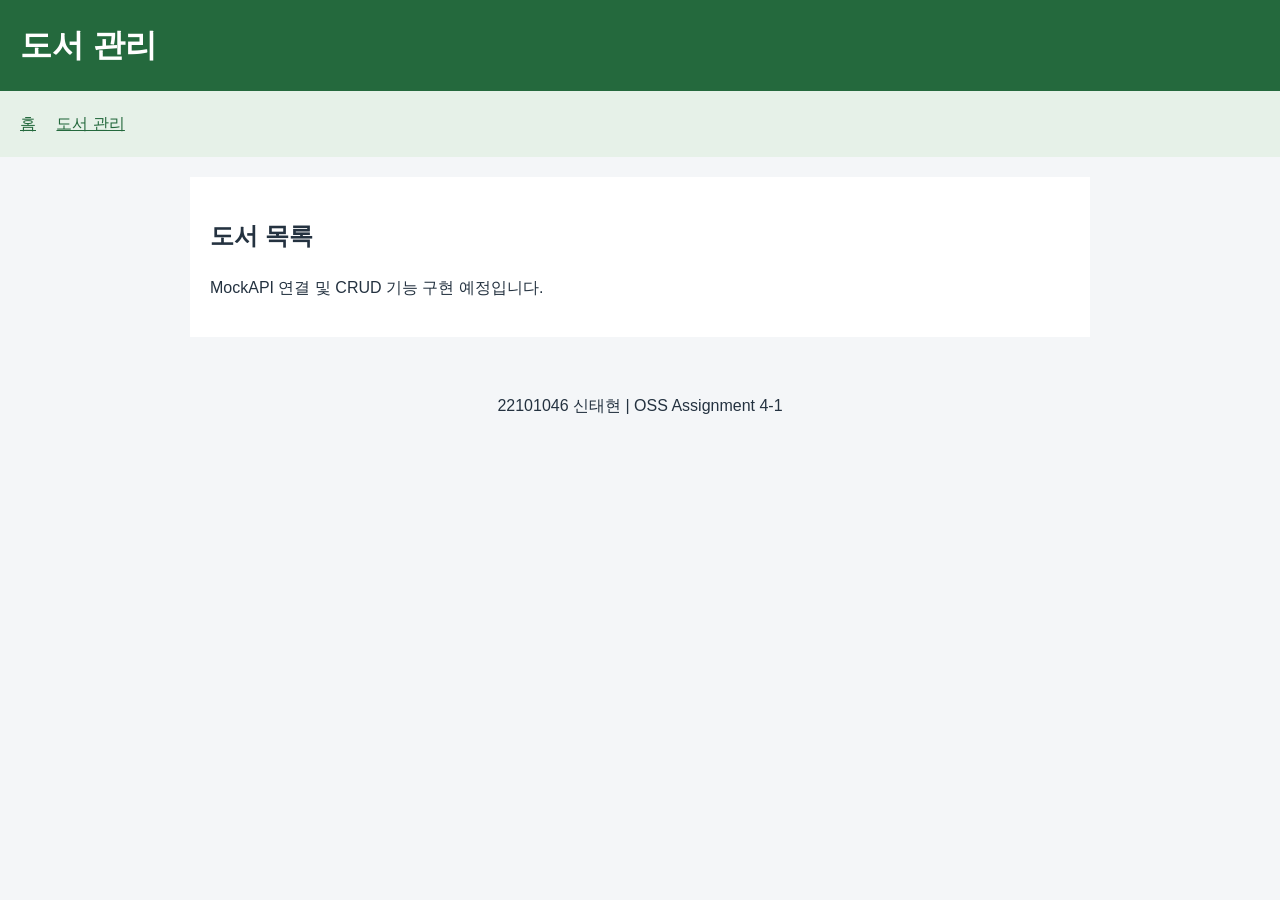
==== crud.html @ 98777ae4 "도서 관리 프로젝트 기본 파일과 페이지 연결 추가" ====
<!DOCTYPE html>
<html lang="ko">
<head>
    <meta charset="UTF-8">
    <meta name="viewport" content="width=device-width, initial-scale=1.0">
    <title>도서 관리 | 작은도서관</title>
    <link rel="stylesheet" href="style.css">
</head>
<body>
    <header><h1>도서 관리</h1></header>
    <nav>
        <a href="index.html">홈</a>
        <a href="crud.html">도서 관리</a>
    </nav>
    <main>
        <section>
            <h2>도서 목록</h2>
            <p id="message" role="status">MockAPI 연결 및 CRUD 기능 구현 예정입니다.</p>
            <div id="bookList"></div>
        </section>
    </main>
    <footer><p>22101046 신태현 | OSS Assignment 4-1</p></footer>
    <script src="script.js"></script>
</body>
</html>
---- style.css ----
* { box-sizing: border-box; }

body {
    margin: 0;
    font-family: Arial, sans-serif;
    line-height: 1.6;
    color: #243240;
    background: #f4f6f8;
}

header, nav, main, footer {
    padding: 20px;
}

header {
    color: white;
    background: #24693d;
}

header h1 { margin: 0; }
nav { background: #e6f1e8; }
nav a { margin-right: 16px; }
a { color: #24693d; }

main {
    max-width: 900px;
    margin: 20px auto;
    background: white;
}

footer { text-align: center; }
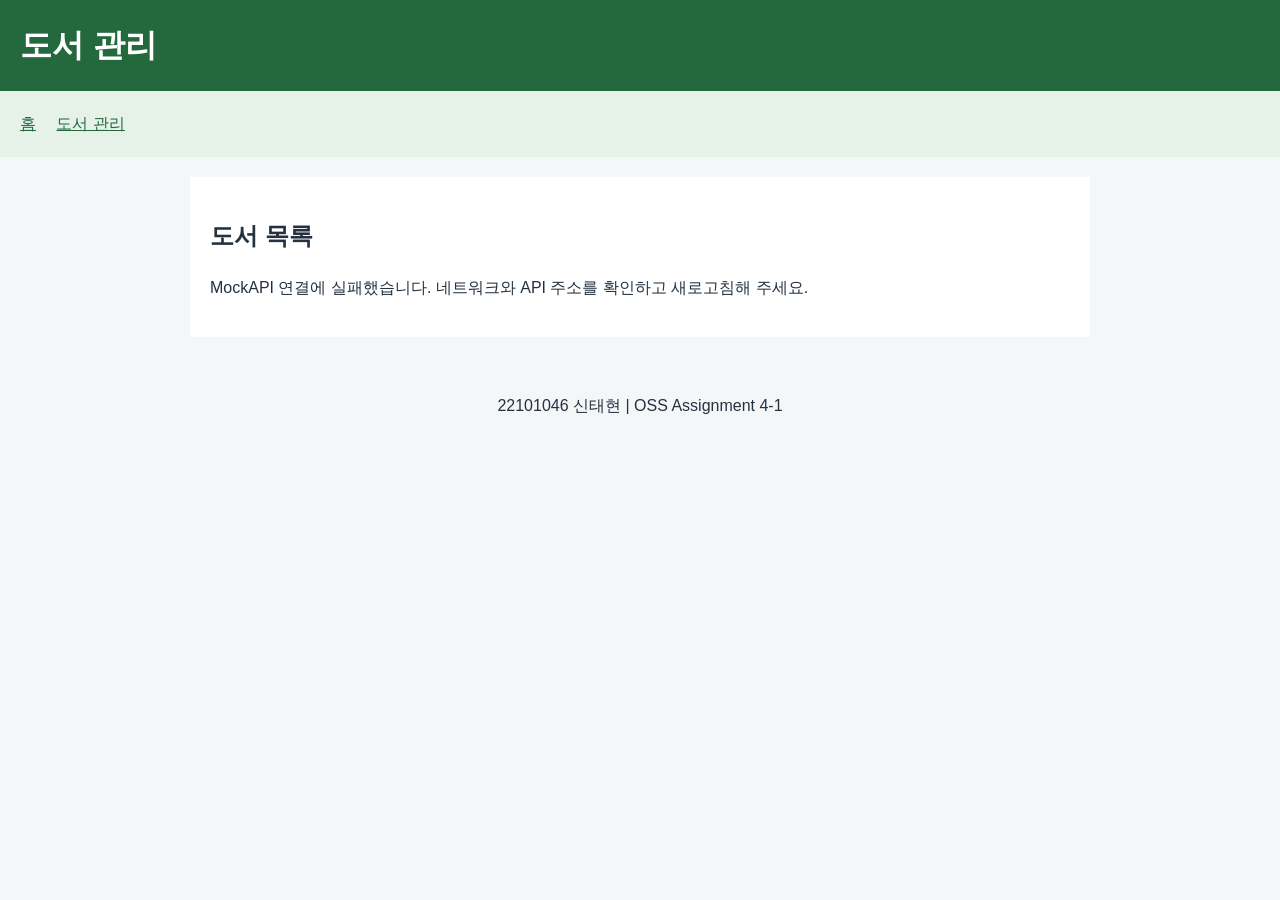
==== commit 1f9ac628: "MockAPI 연결 및 조회 상태 표시 추가" ====
--- a/crud.html
+++ b/crud.html
@@ -15,7 +15,7 @@
     <main>
         <section>
             <h2>도서 목록</h2>
-            <p id="message" role="status">MockAPI 연결 및 CRUD 기능 구현 예정입니다.</p>
+            <p id="message" role="status">MockAPI에 연결 중입니다...</p>
             <div id="bookList"></div>
         </section>
     </main>
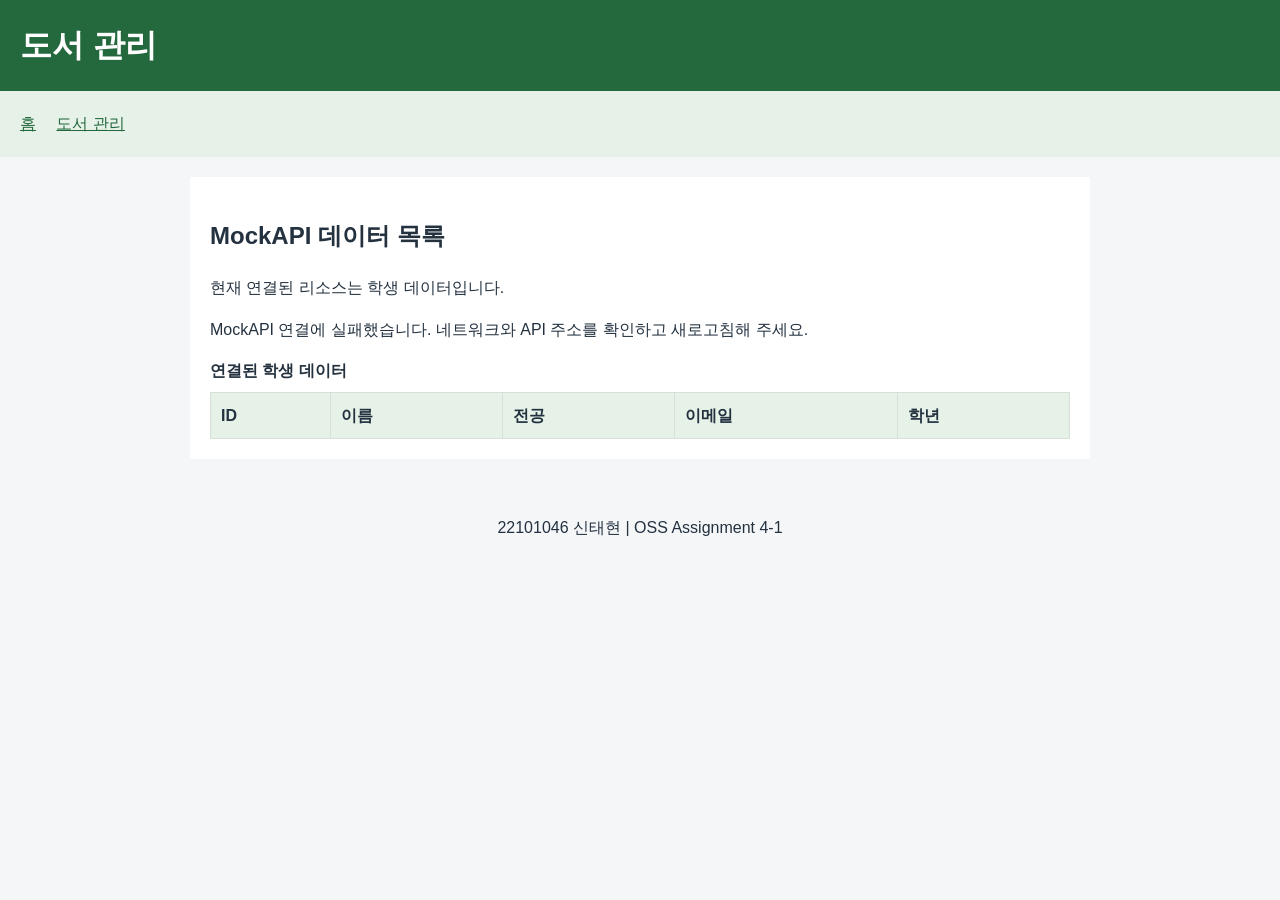
==== commit ed0519d2: "MockAPI 학생 목록을 표로 출력" ====
--- a/crud.html
+++ b/crud.html
@@ -14,9 +14,18 @@
     </nav>
     <main>
         <section>
-            <h2>도서 목록</h2>
+            <h2>MockAPI 데이터 목록</h2>
+            <p>현재 연결된 리소스는 학생 데이터입니다.</p>
             <p id="message" role="status">MockAPI에 연결 중입니다...</p>
-            <div id="bookList"></div>
+            <div class="table-scroll">
+                <table>
+                    <caption>연결된 학생 데이터</caption>
+                    <thead>
+                        <tr><th scope="col">ID</th><th scope="col">이름</th><th scope="col">전공</th><th scope="col">이메일</th><th scope="col">학년</th></tr>
+                    </thead>
+                    <tbody id="apiList"></tbody>
+                </table>
+            </div>
         </section>
     </main>
     <footer><p>22101046 신태현 | OSS Assignment 4-1</p></footer>
--- a/style.css
+++ b/style.css
@@ -29,3 +29,9 @@
 }
 
 footer { text-align: center; }
+
+.table-scroll { overflow-x: auto; }
+table { width: 100%; border-collapse: collapse; }
+caption { text-align: left; font-weight: bold; margin-bottom: 8px; }
+th, td { padding: 10px; border: 1px solid #d6dfd8; text-align: left; }
+th { background: #e6f1e8; }
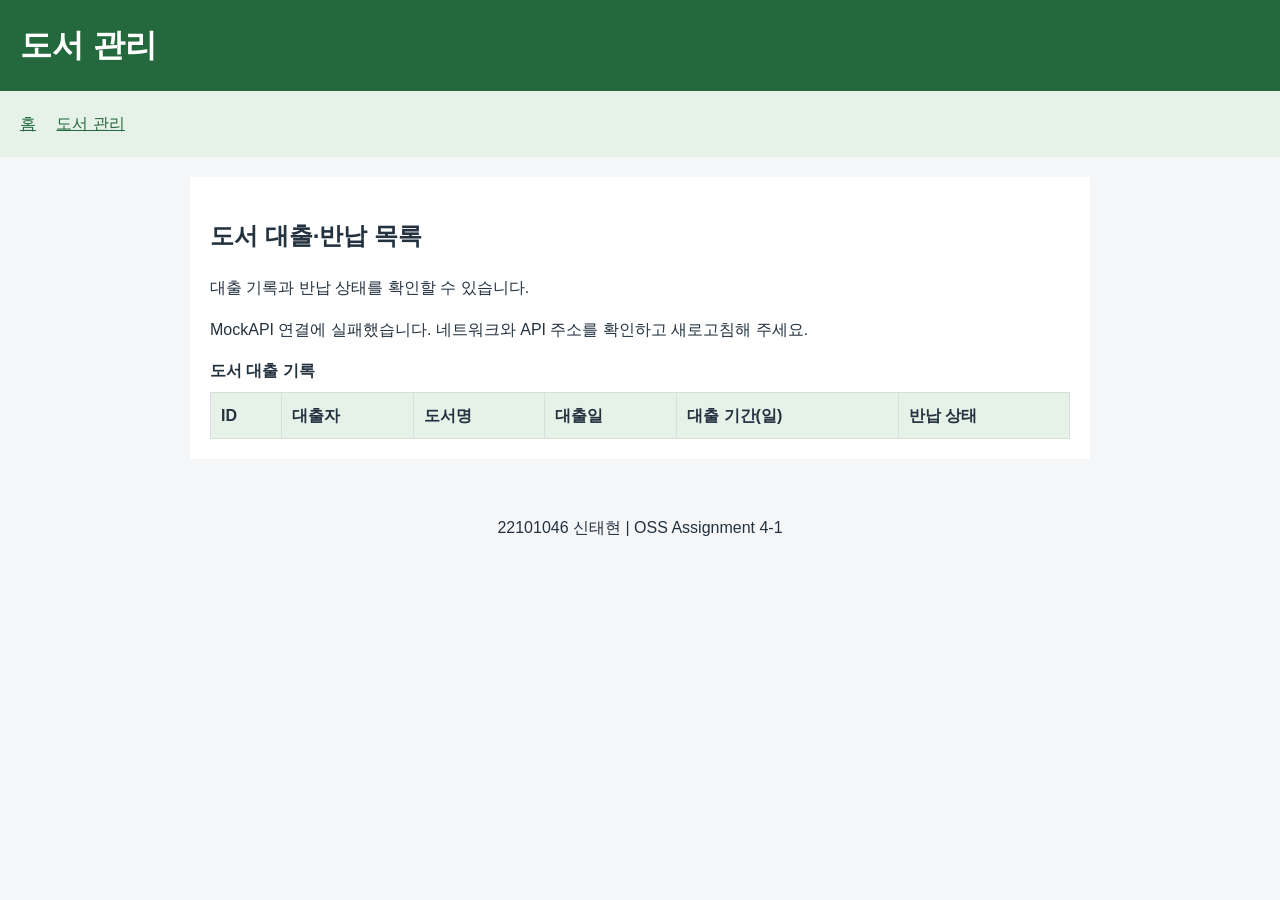
==== commit 8dc1fe96: "도서 대출 기록 스키마에 맞춰 목록 표시 변경" ====
--- a/crud.html
+++ b/crud.html
@@ -14,14 +14,14 @@
     </nav>
     <main>
         <section>
-            <h2>MockAPI 데이터 목록</h2>
-            <p>현재 연결된 리소스는 학생 데이터입니다.</p>
+            <h2>도서 대출·반납 목록</h2>
+            <p>대출 기록과 반납 상태를 확인할 수 있습니다.</p>
             <p id="message" role="status">MockAPI에 연결 중입니다...</p>
             <div class="table-scroll">
                 <table>
-                    <caption>연결된 학생 데이터</caption>
+                    <caption>도서 대출 기록</caption>
                     <thead>
-                        <tr><th scope="col">ID</th><th scope="col">이름</th><th scope="col">전공</th><th scope="col">이메일</th><th scope="col">학년</th></tr>
+                        <tr><th scope="col">ID</th><th scope="col">대출자</th><th scope="col">도서명</th><th scope="col">대출일</th><th scope="col">대출 기간(일)</th><th scope="col">반납 상태</th></tr>
                     </thead>
                     <tbody id="apiList"></tbody>
                 </table>
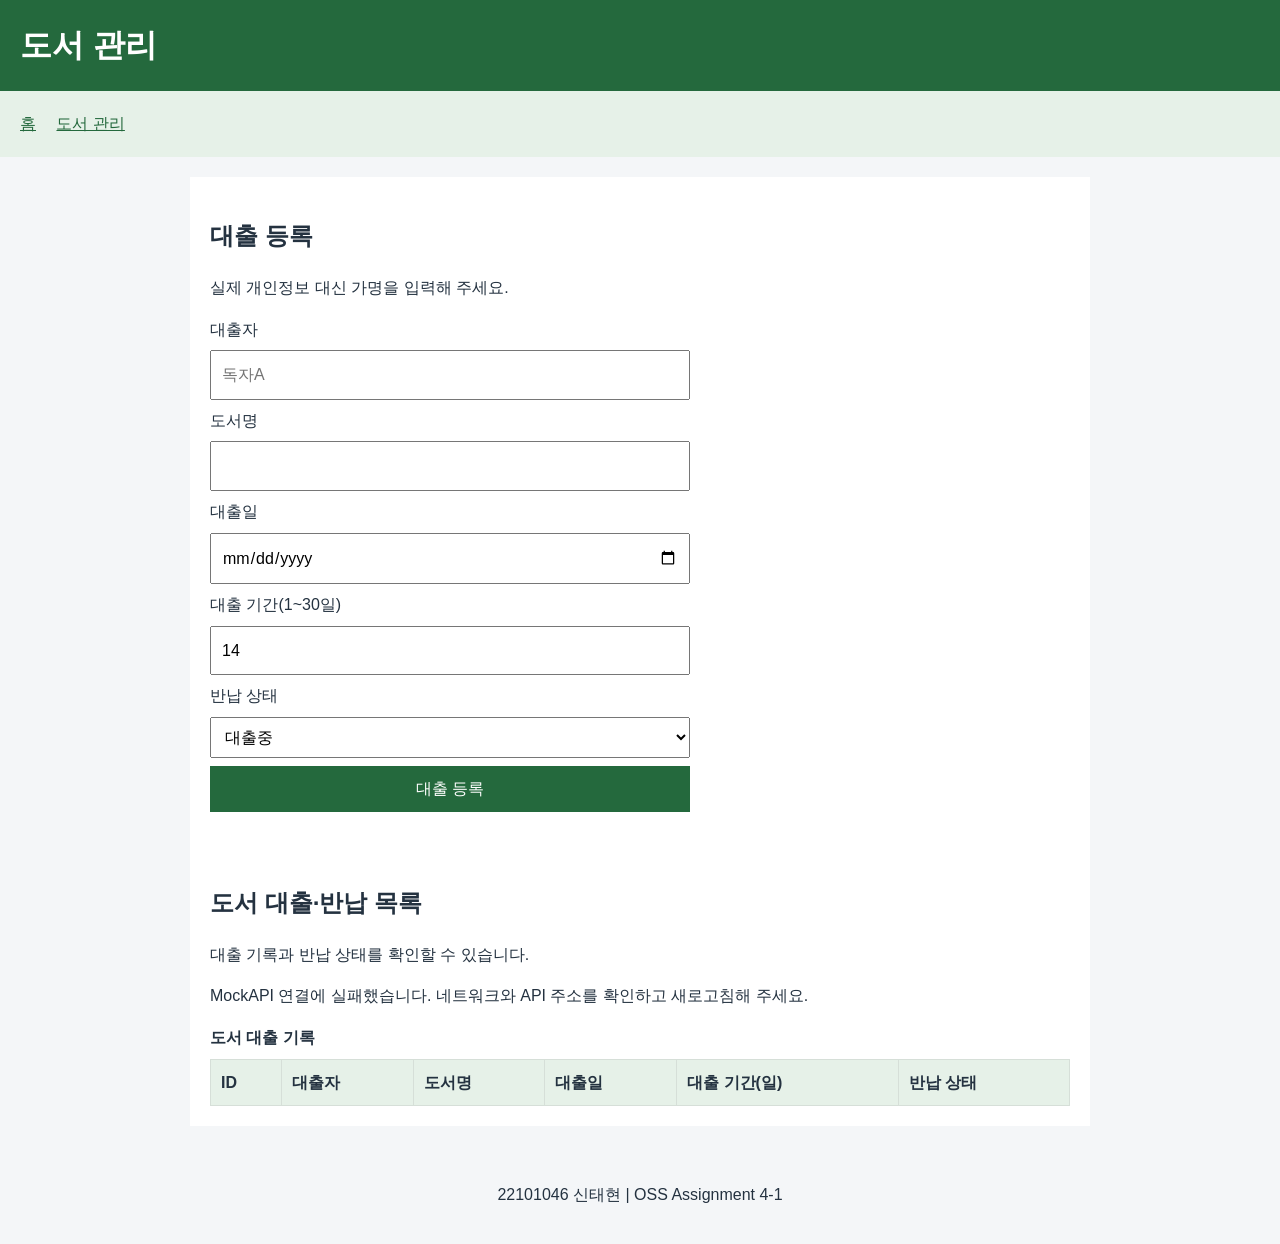
==== commit 8f93567a: "대출 등록 Form과 MockAPI POST 저장 구현" ====
--- a/crud.html
+++ b/crud.html
@@ -13,6 +13,27 @@
         <a href="crud.html">도서 관리</a>
     </nav>
     <main>
+        <section>
+            <h2>대출 등록</h2>
+            <p>실제 개인정보 대신 가명을 입력해 주세요.</p>
+            <form id="loanForm">
+                <label for="borrower">대출자</label>
+                <input id="borrower" name="borrower" type="text" required minlength="2" placeholder="독자A">
+                <label for="bookTitle">도서명</label>
+                <input id="bookTitle" name="bookTitle" type="text" required minlength="2">
+                <label for="borrowedAt">대출일</label>
+                <input id="borrowedAt" name="borrowedAt" type="date" required>
+                <label for="loanDays">대출 기간(1~30일)</label>
+                <input id="loanDays" name="loanDays" type="number" min="1" max="30" step="1" value="14" required>
+                <label for="status">반납 상태</label>
+                <select id="status" name="status">
+                    <option value="대출중">대출중</option>
+                    <option value="반납완료">반납완료</option>
+                </select>
+                <button id="submitLoan" type="submit">대출 등록</button>
+                <p id="formMessage" role="status"></p>
+            </form>
+        </section>
         <section>
             <h2>도서 대출·반납 목록</h2>
             <p>대출 기록과 반납 상태를 확인할 수 있습니다.</p>
--- a/style.css
+++ b/style.css
@@ -35,3 +35,8 @@
 caption { text-align: left; font-weight: bold; margin-bottom: 8px; }
 th, td { padding: 10px; border: 1px solid #d6dfd8; text-align: left; }
 th { background: #e6f1e8; }
+
+form { display: grid; gap: 8px; max-width: 480px; margin-bottom: 32px; }
+input, select, button { padding: 10px; font: inherit; }
+button { background: #24693d; color: white; border: 0; cursor: pointer; }
+button:disabled { opacity: 0.6; cursor: wait; }
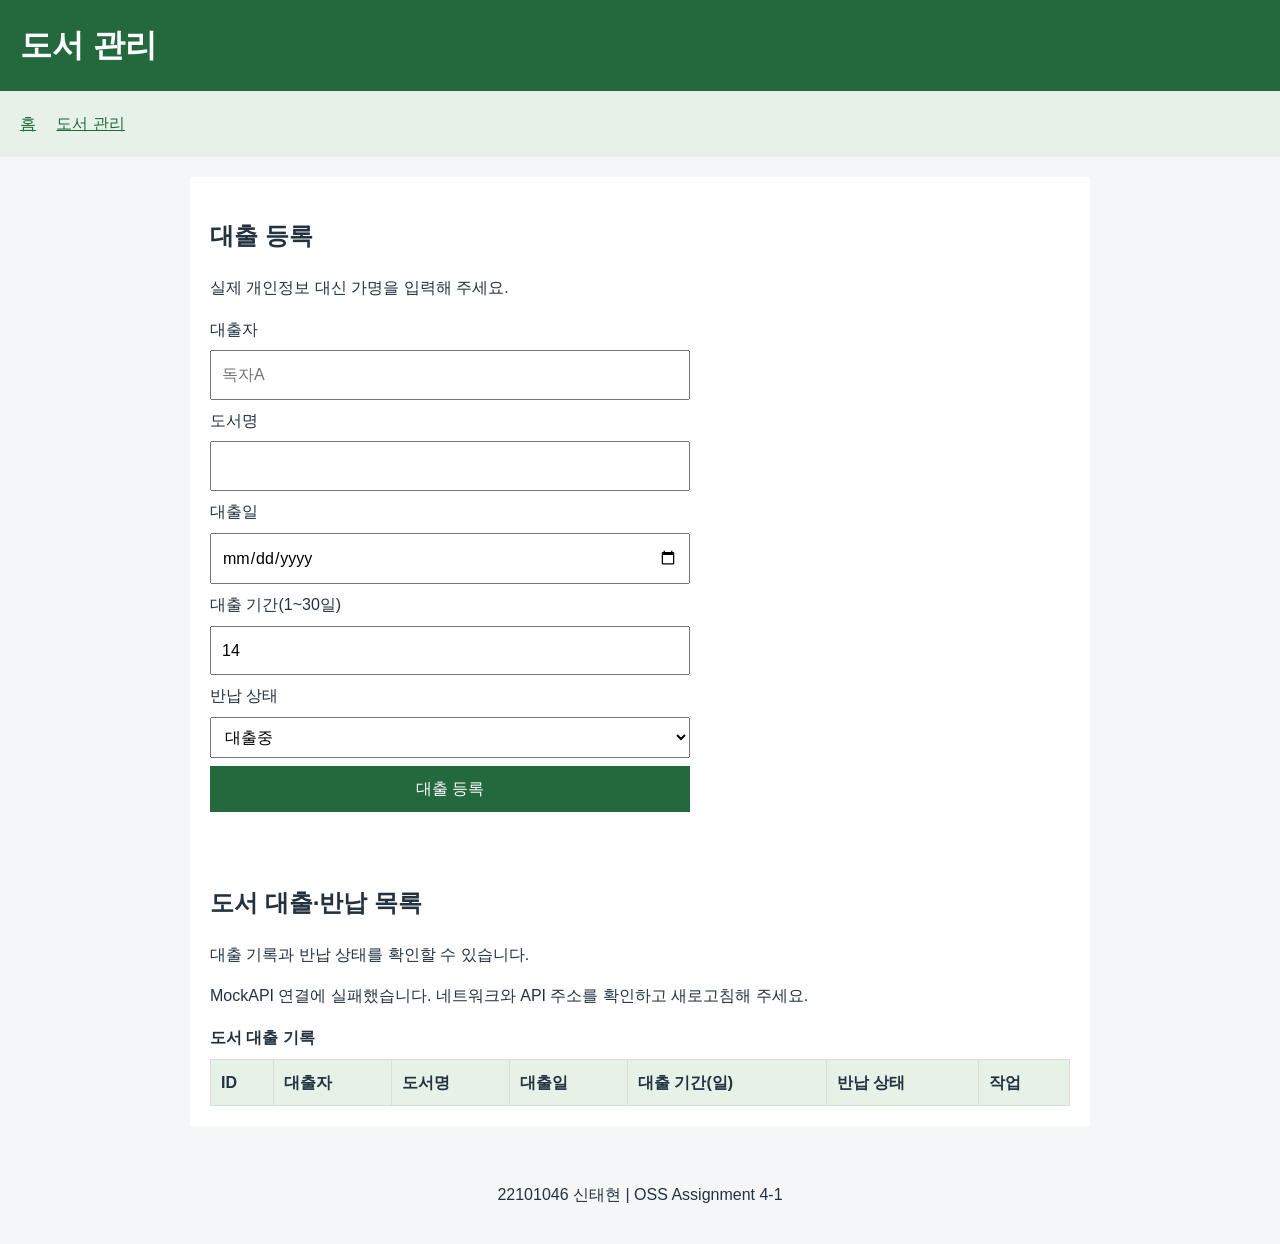
==== commit c778dc1b: "대출 기록 수정 기능 구현 및 기능별 주석 추가" ====
--- a/crud.html
+++ b/crud.html
@@ -14,7 +14,7 @@
     </nav>
     <main>
         <section>
-            <h2>대출 등록</h2>
+            <h2 id="formTitle">대출 등록</h2>
             <p>실제 개인정보 대신 가명을 입력해 주세요.</p>
             <form id="loanForm">
                 <label for="borrower">대출자</label>
@@ -31,6 +31,7 @@
                     <option value="반납완료">반납완료</option>
                 </select>
                 <button id="submitLoan" type="submit">대출 등록</button>
+                <button id="cancelEdit" type="button" hidden>수정 취소</button>
                 <p id="formMessage" role="status"></p>
             </form>
         </section>
@@ -42,7 +43,7 @@
                 <table>
                     <caption>도서 대출 기록</caption>
                     <thead>
-                        <tr><th scope="col">ID</th><th scope="col">대출자</th><th scope="col">도서명</th><th scope="col">대출일</th><th scope="col">대출 기간(일)</th><th scope="col">반납 상태</th></tr>
+                        <tr><th scope="col">ID</th><th scope="col">대출자</th><th scope="col">도서명</th><th scope="col">대출일</th><th scope="col">대출 기간(일)</th><th scope="col">반납 상태</th><th scope="col">작업</th></tr>
                     </thead>
                     <tbody id="apiList"></tbody>
                 </table>
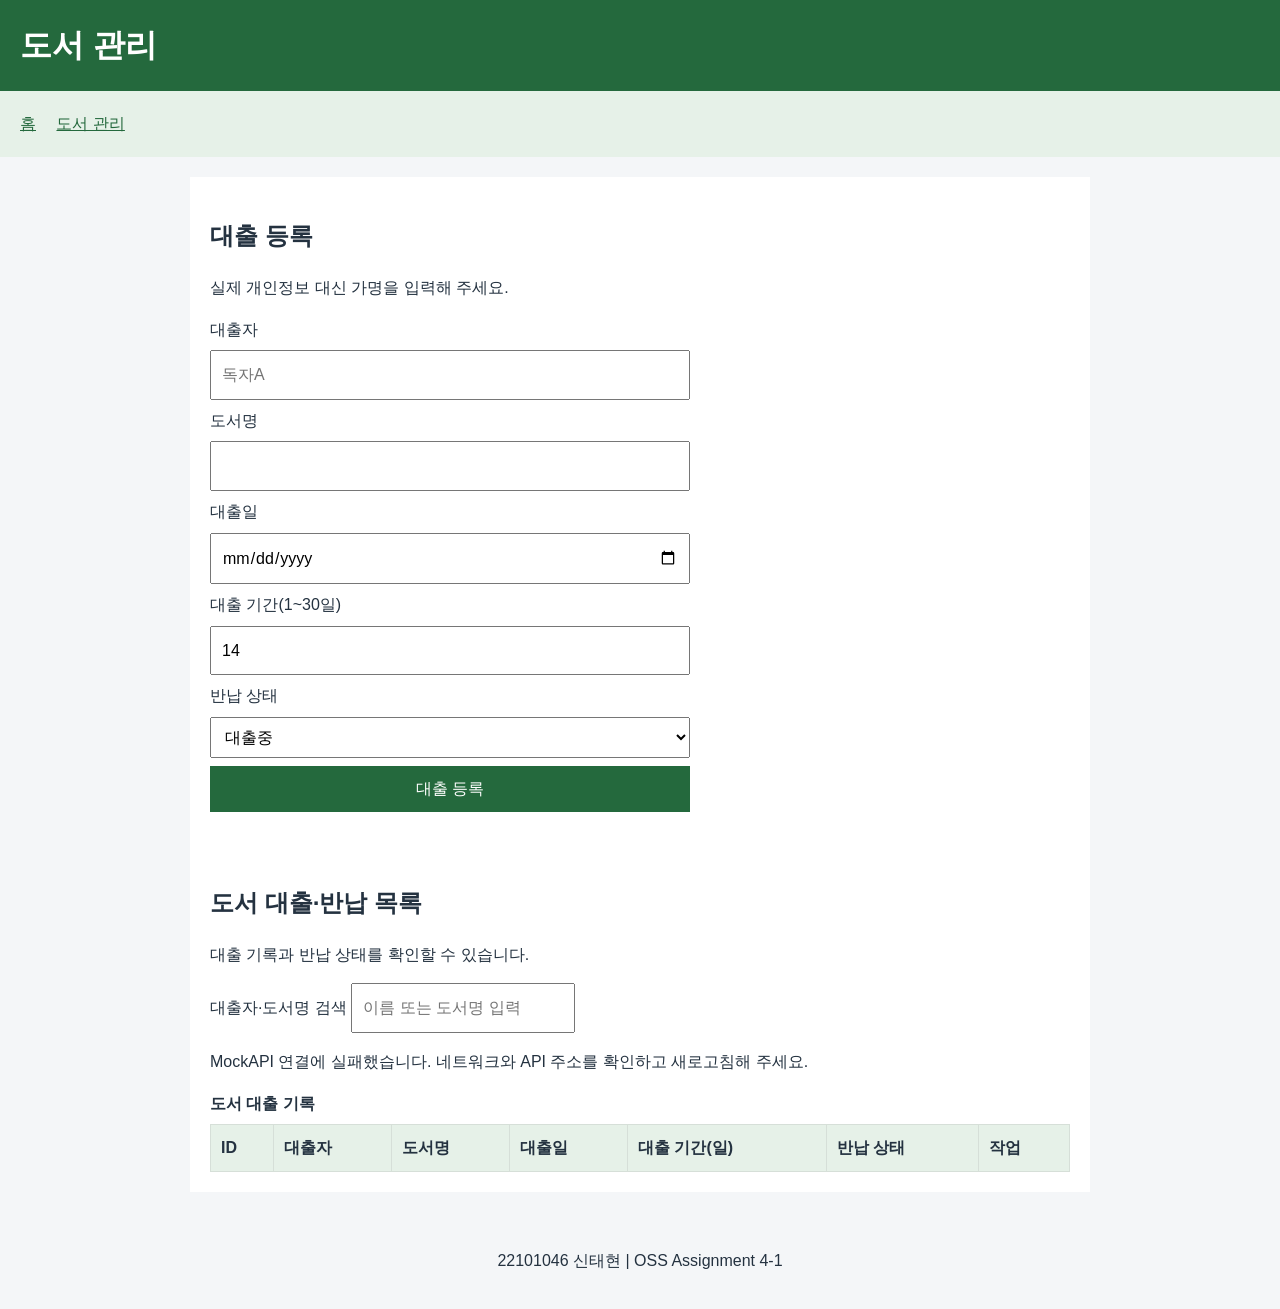
==== commit 794ff1cd: "대출 기록 삭제 및 대출자·도서명 검색 기능 구현" ====
--- a/crud.html
+++ b/crud.html
@@ -38,6 +38,9 @@
         <section>
             <h2>도서 대출·반납 목록</h2>
             <p>대출 기록과 반납 상태를 확인할 수 있습니다.</p>
+            <label for="searchInput">대출자·도서명 검색</label>
+            <input id="searchInput" type="search" placeholder="이름 또는 도서명 입력">
+            <p id="searchMessage" role="status"></p>
             <p id="message" role="status">MockAPI에 연결 중입니다...</p>
             <div class="table-scroll">
                 <table>
